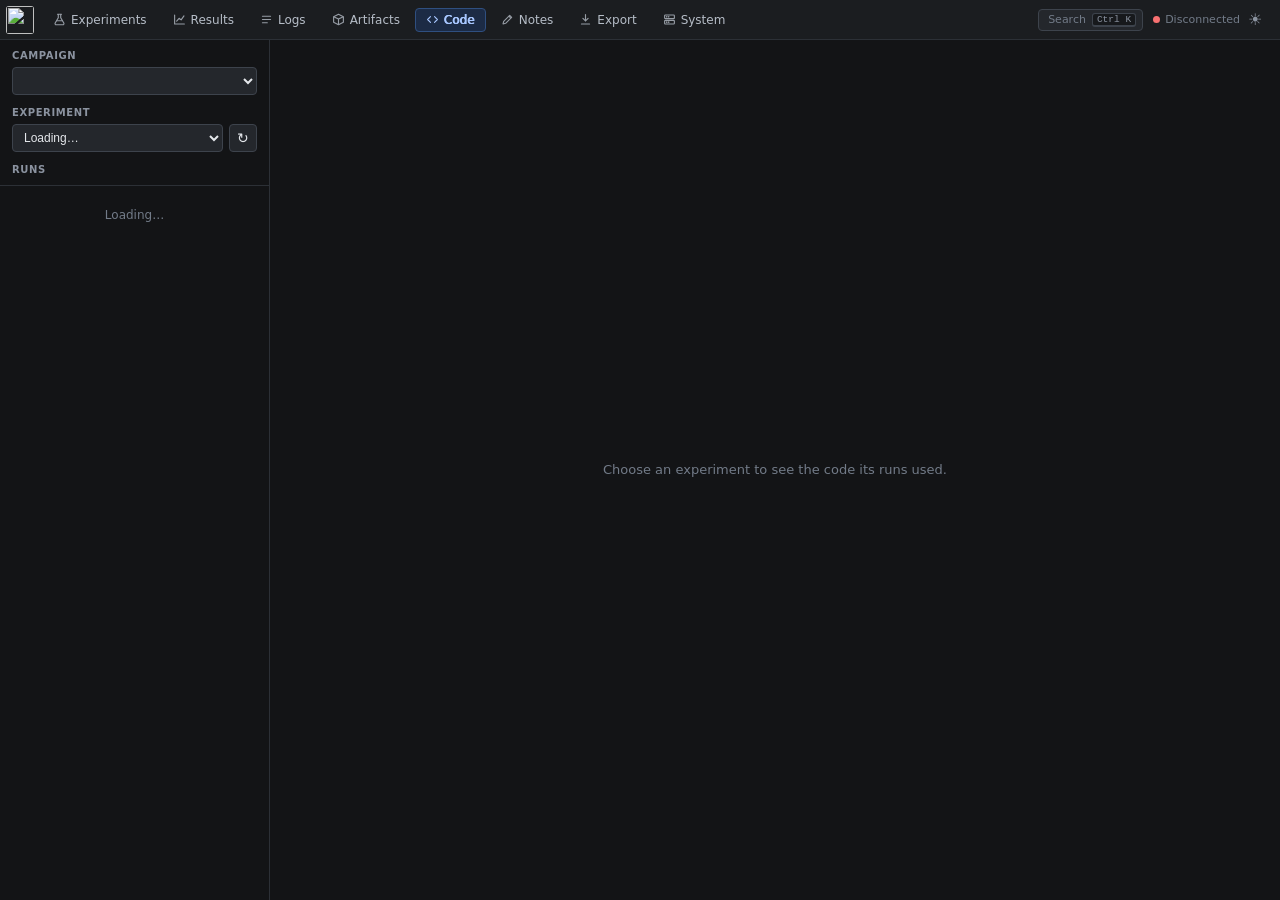
==== mlsweep/webui/code.html @ 2a06c7e0 "More UI" ====
<!DOCTYPE html>
<html lang="en" data-theme="dark">
<head>
<meta charset="utf-8">
<link rel="icon" href="/static/favicon.ico">
<title>mlsweep — Code</title>
<link rel="stylesheet" href="common.css">
<style>
:root {
  --tok-kw: #8a3fbf; --tok-str: #2a7a2a; --tok-num: var(--warn); --tok-com: #8b8b8b; --tok-def: var(--accent-text);
  --hl: color-mix(in srgb, var(--accent-text) 13%, transparent);
  --add-bg: color-mix(in srgb, var(--ok) 12%, transparent); --add-fg: #1f7a1f;
  --del-bg: color-mix(in srgb, var(--bad) 11%, transparent); --del-fg: var(--bad);
  --code-bg: var(--surface-3, var(--surface));
}
[data-theme=dark] {
  --tok-kw: #c792ea; --tok-str: #a5d6a7; --tok-num: #f7b267; --tok-com: #6b6b6b;
  --hl: color-mix(in srgb, var(--accent-text) 16%, transparent);
  --add-bg: color-mix(in srgb, var(--ok) 10%, transparent); --add-fg: #8ee58e;
  --del-bg: color-mix(in srgb, var(--bad) 10%, transparent); --del-fg: #ff9a9a;
}
body { display: flex; flex-direction: column; height: 100vh; overflow: hidden; }
#layout { flex: 1; display: flex; min-height: 0; }

/* ── Sidebar, as on Logs and Artifacts ─────────────────────────────────────── */
#sidebar { width: 270px; min-width: 270px; background: var(--surface); border-right: 1px solid var(--border); display: flex; flex-direction: column; overflow: hidden; }
#sidebar-top { padding: 10px 12px; border-bottom: 1px solid var(--border); flex-shrink: 0; display: flex; flex-direction: column; gap: 12px; }
.sb-section { display: flex; flex-direction: column; gap: 6px; }
.sb-title { font-size: 10px; font-weight: 700; color: var(--text-dim); text-transform: uppercase; letter-spacing: .06em; display: flex; align-items: baseline; gap: 6px; }
.sb-title .sb-note { font-weight: 400; text-transform: none; letter-spacing: 0; color: var(--text-muted); }
.sb-row { display: flex; gap: 6px; align-items: center; }
select { min-width: 0; padding: 5px 7px; border: 1px solid var(--border-input); border-radius: 4px; font-size: 12px; background: var(--btn-bg); color: var(--text); }
#sidebar select { flex: 1; }
select:focus, input:focus { outline: none; border-color: var(--accent); }
#job-list { flex: 1; overflow-y: auto; }
.job-item { padding: 8px 12px; cursor: pointer; border-bottom: 1px solid var(--border); border-left: 2px solid transparent; }
.job-item:hover { background: var(--btn-hover); }
.job-item.selected { background: var(--radio-checked-bg); border-left-color: var(--radio-checked-border); }
.job-item.same { border-left-color: color-mix(in srgb, var(--radio-checked-border) 40%, transparent); }
.job-item-top { display: flex; align-items: center; gap: 6px; }
.job-run-id { font-family: monospace; font-size: 11px; color: var(--text-strong); flex: 1; min-width: 0; overflow: hidden; text-overflow: ellipsis; white-space: nowrap; }
.job-combo { font-size: 10px; color: var(--text-muted); margin-top: 2px; overflow: hidden; text-overflow: ellipsis; white-space: nowrap; }
.job-list-msg { padding: 20px 12px; color: var(--text-muted); font-size: 12px; text-align: center; line-height: 1.6; }
.ver-tag { font-family: monospace; font-size: 9.5px; padding: 0 5px; border-radius: 3px; border: 1px solid var(--border-input); color: var(--text-label); flex-shrink: 0; }

/* ── Header ────────────────────────────────────────────────────────────────── */
#main { flex: 1; display: flex; flex-direction: column; min-width: 0; overflow: hidden; }
#code-header { background: var(--surface); border-bottom: 1px solid var(--border); flex-shrink: 0; }
.hdr-top { display: flex; align-items: center; gap: 10px; padding: 10px 16px 4px; min-width: 0; }
.hdr-title { font-size: 14px; font-weight: 600; color: var(--text-strong); overflow: hidden; text-overflow: ellipsis; white-space: nowrap; min-width: 0; }
.hdr-title .mono { font-family: monospace; font-size: 13px; }
.hdr-kind { font-size: 10px; font-weight: 700; color: var(--text-dim); text-transform: uppercase; letter-spacing: .06em; flex-shrink: 0; }
.hdr-spacer { flex: 1; }
.hdr-controls { display: flex; align-items: center; gap: 6px; flex-shrink: 0; }
.hdr-controls select { font-size: 11.5px; padding: 3px 6px; max-width: 230px; }
.btn { font-size: 11.5px; padding: 3px 10px; border: 1px solid var(--border-input); border-radius: 4px; background: var(--btn-bg); color: var(--btn-text); cursor: pointer; text-decoration: none; white-space: nowrap; display: inline-flex; align-items: center; gap: 5px; line-height: 1.5; }
.btn:hover { background: var(--btn-hover); color: var(--text-strong); }
.btn.on { background: var(--radio-checked-bg); border-color: var(--radio-checked-border); color: var(--radio-checked-color); }
.btn svg { flex-shrink: 0; }
.hdr-meta { display: flex; flex-wrap: wrap; align-items: center; gap: 4px 0; padding: 2px 16px 10px; font-size: 11.5px; color: var(--text-muted); }
.hdr-meta > span { display: inline-flex; align-items: center; gap: 5px; white-space: nowrap; }
.hdr-meta > span + span::before { content: "·"; margin: 0 9px; color: var(--border-strong, var(--text-muted)); }
.hdr-meta .k { color: var(--text-dim); font-size: 10px; text-transform: uppercase; letter-spacing: .05em; font-weight: 700; }
.hdr-meta .v { color: var(--text-label); font-family: monospace; font-size: 11px; }
.hdr-meta a { color: var(--accent-text); text-decoration: none; cursor: pointer; font-family: monospace; font-size: 11px; }
.hdr-meta a:hover { text-decoration: underline; }
.hdr-meta .warn, .hdr-meta a.warn { color: var(--warn); }

/* Compare banner */
#compare-bar { display: none; align-items: center; gap: 10px; padding: 6px 16px; font-size: 11.5px; border-top: 1px solid var(--border); background: color-mix(in srgb, var(--accent-text) 7%, var(--surface)); color: var(--text-label); }
#compare-bar.on { display: flex; }
#compare-bar .n { font-variant-numeric: tabular-nums; }
#compare-bar .add { color: var(--ok); } #compare-bar .mod { color: var(--warn); } #compare-bar .del { color: var(--bad); }
#compare-bar label { display: inline-flex; align-items: center; gap: 5px; cursor: pointer; user-select: none; }

/* Provenance panel */
#details { display: none; border-top: 1px solid var(--border); padding: 12px 16px 14px; background: var(--surface); max-height: 45vh; overflow: auto; }
#details.on { display: block; }
.prov-grid { display: grid; grid-template-columns: max-content 1fr; gap: 6px 18px; font-size: 12px; }
.prov-grid .k { color: var(--text-muted); font-size: 11px; padding-top: 1px; }
.prov-grid .v { color: var(--text); font-family: monospace; font-size: 11.5px; overflow-wrap: anywhere; min-width: 0; }
.prov-grid .v a { color: var(--accent-text); text-decoration: none; cursor: pointer; }
.prov-grid .v a:hover { text-decoration: underline; }
.prov-grid .v .muted { color: var(--text-muted); font-family: system-ui, sans-serif; }
.prov-list { margin: 0; padding: 0; list-style: none; }
.prov-list li { padding: 1px 0; }
.prov-section { margin-top: 12px; }
.prov-section h4 { margin: 0 0 6px; font-size: 10px; font-weight: 700; color: var(--text-dim); text-transform: uppercase; letter-spacing: .06em; }
.prov-cmd { background: var(--code-bg); border: 1px solid var(--border); border-radius: 4px; padding: 6px 10px; font-family: monospace; font-size: 11.5px; overflow-x: auto; white-space: pre; color: var(--text); }

/* ── Tree and file ─────────────────────────────────────────────────────────── */
#code-inner { flex: 1; display: flex; min-height: 0; }
#tree-pane { width: 260px; min-width: 200px; flex-shrink: 0; border-right: 1px solid var(--border); display: flex; flex-direction: column; background: var(--surface); }
#tree-filter { margin: 8px 10px 4px; padding: 4px 8px; border: 1px solid var(--border-input); border-radius: 4px; font-size: 12px; background: var(--btn-bg); color: var(--text); }
#file-tree { flex: 1; overflow-y: auto; padding: 4px 0 10px; }
.file-row { display: flex; align-items: center; gap: 5px; padding: 3px 12px 3px 0; font-size: 12px; cursor: pointer; white-space: nowrap; overflow: hidden; color: var(--text); }
.file-row:hover { background: var(--btn-hover); }
.file-row.selected { background: var(--radio-checked-bg); color: var(--radio-checked-color); }
.file-row .caret { width: 12px; font-size: 9px; color: var(--text-muted); flex-shrink: 0; text-align: center; }
.file-row .fname { flex: 1; overflow: hidden; text-overflow: ellipsis; }
.file-row.dir .fname { color: var(--text-label); }
.file-row .fsize { font-size: 10px; color: var(--text-muted); padding-left: 6px; flex-shrink: 0; }
.file-row .mark { font-family: monospace; font-size: 10px; font-weight: 700; width: 12px; text-align: center; flex-shrink: 0; }
.file-row.ch-A .mark { color: var(--ok); } .file-row.ch-M .mark { color: var(--warn); } .file-row.ch-D .mark { color: var(--bad); }
.file-row.ch-D .fname { text-decoration: line-through; color: var(--text-muted); }
.file-row .dot { width: 6px; height: 6px; border-radius: 50%; background: var(--warn); flex-shrink: 0; }
.kids.closed { display: none; }
.tree-msg { padding: 14px 12px; font-size: 11.5px; color: var(--text-muted); }

#viewer { flex: 1; display: flex; flex-direction: column; min-width: 0; }
#path-bar { display: flex; align-items: center; gap: 10px; padding: 6px 16px; border-bottom: 1px solid var(--border); flex-shrink: 0; font-size: 12px; min-height: 32px; background: var(--surface); }
#crumbs { font-family: monospace; color: var(--text-muted); overflow: hidden; text-overflow: ellipsis; white-space: nowrap; min-width: 0; }
#crumbs a { color: var(--text-muted); text-decoration: none; cursor: pointer; }
#crumbs a:hover { color: var(--accent-text); text-decoration: underline; }
#crumbs .sep { margin: 0 5px; opacity: .6; }
#crumbs b { color: var(--text-strong); font-weight: 600; }
#sel { color: var(--accent-text); font-size: 11px; white-space: nowrap; }
#sel.tip { color: var(--text-muted); opacity: .8; }
#file-meta { color: var(--text-muted); font-size: 11px; white-space: nowrap; }
#view { flex: 1; overflow: auto; position: relative; }
.msg { padding: 48px 30px; color: var(--text-muted); font-size: 13px; text-align: center; line-height: 1.6; }
.msg.err { color: var(--bad); }

table.src { border-collapse: collapse; font-family: ui-monospace, 'Cascadia Code', 'Fira Code', Consolas, Monaco, monospace; font-size: 12.5px; line-height: 1.6; width: 100%; }
table.src td { padding: 0; vertical-align: top; }
table.src td.n { color: var(--text-muted); text-align: right; padding: 0 12px 0 18px; user-select: none; cursor: pointer; width: 1%; white-space: nowrap; font-size: 11.5px; }
table.src td.n:hover { color: var(--text-strong); }
table.src td.c { padding: 0 18px 0 14px; white-space: pre; color: var(--text); border-left: 1px solid var(--border); }
table.src tr:first-child td { padding-top: 10px; }
table.src tr:last-child td { padding-bottom: 16px; }
table.src tr.hl td { background: var(--hl); }
table.src tr.hl td.n { color: var(--accent-text); box-shadow: inset 3px 0 0 var(--accent-text); }

/* Diffs: old and new line numbers, then the line. */
table.src.diff td.n { cursor: default; }
table.src.diff tr.add td { background: var(--add-bg); }
table.src.diff tr.del td { background: var(--del-bg); }
table.src.diff tr.add td.c { box-shadow: inset 3px 0 0 color-mix(in srgb, var(--ok) 70%, transparent); }
table.src.diff tr.del td.c { box-shadow: inset 3px 0 0 color-mix(in srgb, var(--bad) 70%, transparent); }
table.src.diff tr.add td.sign { color: var(--add-fg); } table.src.diff tr.del td.sign { color: var(--del-fg); }
table.src.diff td.sign { width: 1%; padding: 0 2px 0 8px; user-select: none; color: var(--text-muted); }
table.src.diff tr.hunk td { background: var(--code-bg); color: var(--text-muted); font-family: system-ui, sans-serif; font-size: 11px; padding: 4px 14px; }
table.src.diff tr.file td { background: var(--surface); color: var(--text-strong); font-weight: 600; padding: 10px 16px 6px; font-size: 12px; border-top: 1px solid var(--border); }
table.src.diff tr.file:first-child td { border-top: 0; }

/* Directory listing */
table.dirlist { border-collapse: collapse; width: 100%; font-size: 12.5px; }
table.dirlist td { padding: 6px 16px; border-bottom: 1px solid var(--border); }
table.dirlist tr { cursor: pointer; }
table.dirlist tr:hover td { background: var(--btn-hover); }
table.dirlist td.name { font-family: monospace; color: var(--text); }
table.dirlist tr.d td.name { color: var(--accent-text); }
table.dirlist td.size { text-align: right; color: var(--text-muted); font-size: 11px; width: 1%; white-space: nowrap; }

.cm-keyword, .cm-meta { color: var(--tok-kw); } .cm-string, .cm-string-2 { color: var(--tok-str); }
.cm-number, .cm-atom { color: var(--tok-num); } .cm-comment { color: var(--tok-com); font-style: italic; }
.cm-def, .cm-builtin, .cm-property, .cm-attribute { color: var(--tok-def); } .cm-tag { color: var(--tok-kw); }
.cm-operator { color: var(--text-label); }
#no-sel { flex: 1; display: flex; align-items: center; justify-content: center; color: var(--text-muted); font-size: 13px; text-align: center; padding: 30px; line-height: 1.6; }

/* The Copy menu */
.menu-wrap { position: relative; }
.pop { position: absolute; right: 0; top: calc(100% + 4px); z-index: 20; min-width: 260px; background: var(--surface); border: 1px solid var(--border-input); border-radius: 6px; box-shadow: 0 6px 24px rgba(0,0,0,.25); padding: 4px; display: none; }
.pop.on { display: block; }
.pop button { display: block; width: 100%; text-align: left; background: none; border: 0; border-radius: 4px; padding: 6px 10px; cursor: pointer; color: var(--text); font-size: 12px; }
.pop button:hover { background: var(--btn-hover); }
.pop button small { display: block; color: var(--text-muted); font-size: 10.5px; margin-top: 1px; }
</style>
<script src="chrome.js"></script>
<script src="dialog.js"></script>
<script src="campaign.js"></script>
</head>
<body>

<nav data-page="code"></nav>
<script src="nav.js"></script>

<div id="layout">
  <div id="sidebar">
    <div id="sidebar-top">
      <div class="sb-section">
        <span class="sb-title">Campaign</span>
        <div class="sb-row"><select id="campaign-select"></select></div>
      </div>
      <div class="sb-section">
        <span class="sb-title">Experiment</span>
        <div class="sb-row">
          <select id="exp-select"><option disabled selected>Loading…</option></select>
          <button class="icon-btn" id="refresh-btn" title="Refresh experiments, runs and code">&#8635;</button>
        </div>
      </div>
      <div class="sb-section">
        <span class="sb-title">Runs <span class="sb-note" id="runs-note"></span></span>
      </div>
    </div>
    <div id="job-list"><div class="job-list-msg">Loading…</div></div>
  </div>

  <div id="main">
    <div id="code-header" style="display:none">
      <div class="hdr-top">
        <span class="hdr-kind" id="hdr-kind"></span>
        <span class="hdr-title" id="hdr-title"></span>
        <span id="hdr-badge"></span>
        <span class="hdr-spacer"></span>
        <div class="hdr-controls">
          <select id="version-select" title="Which version of the experiment's code"></select>
          <button type="button" class="btn" id="compare-btn" title="See what changed against another version, run or experiment">
            <svg width="13" height="13" viewBox="0 0 16 16" fill="none" stroke="currentColor" stroke-width="1.5" stroke-linecap="round" stroke-linejoin="round"><circle cx="4" cy="3.5" r="1.8"/><circle cx="12" cy="12.5" r="1.8"/><path d="M4 5.3v3.2a3 3 0 0 0 3 3h3.2M12 10.7V7.5a3 3 0 0 0-3-3H5.8"/></svg>Compare…</button>
          <button type="button" class="btn" id="details-btn" title="Where this code came from">Details</button>
          <div class="menu-wrap">
            <button type="button" class="btn" id="copy-btn" title="Copy a reference to this code for a note">Copy ▾</button>
            <div class="pop" id="copy-pop">
              <button type="button" data-copy="link">Note link<small>Follows the experiment's latest code</small></button>
              <button type="button" data-copy="pinned">Note link to this version<small>Always shows exactly this code</small></button>
              <button type="button" data-copy="block">Code block for a note<small>Shows the selected lines in the note</small></button>
              <button type="button" data-copy="path">File path</button>
            </div>
          </div>
          <a class="icon-btn" id="zip-link" title="Download all of this code as a zip">
            <svg width="13" height="13" viewBox="0 0 13 13" fill="none" stroke="currentColor" stroke-width="1.8" stroke-linecap="round" stroke-linejoin="round"><line x1="6.5" y1="1" x2="6.5" y2="9"/><polyline points="3,6 6.5,9.5 10,6"/><line x1="1.5" y1="12" x2="11.5" y2="12"/></svg>
          </a>
        </div>
      </div>
      <div class="hdr-meta" id="hdr-meta"></div>
      <div id="compare-bar">
        <span id="compare-text"></span>
        <span class="hdr-spacer"></span>
        <label><input type="checkbox" id="changed-only" checked> Changed files only</label>
        <button type="button" class="btn" id="compare-change">Change…</button>
        <button type="button" class="btn" id="compare-stop">Stop comparing</button>
      </div>
      <div id="details"></div>
    </div>
    <div id="code-inner" style="display:none">
      <div id="tree-pane">
        <input id="tree-filter" placeholder="Filter files" autocomplete="off" spellcheck="false">
        <div id="file-tree"></div>
      </div>
      <div id="viewer">
        <div id="path-bar">
          <span id="crumbs"></span>
          <span id="sel"></span>
          <span class="hdr-spacer"></span>
          <span id="file-meta"></span>
          <a class="icon-btn" id="raw-link" target="_blank" rel="noopener" title="Download this file" style="width:24px;height:24px">
            <svg width="12" height="12" viewBox="0 0 13 13" fill="none" stroke="currentColor" stroke-width="1.8" stroke-linecap="round" stroke-linejoin="round"><line x1="6.5" y1="1" x2="6.5" y2="9"/><polyline points="3,6 6.5,9.5 10,6"/><line x1="1.5" y1="12" x2="11.5" y2="12"/></svg>
          </a>
        </div>
        <div id="view"></div>
      </div>
    </div>
    <div id="no-sel">Choose an experiment to see the code its runs used.</div>
  </div>
</div>

<script src="vendor-notes.js"></script>
<script src="cm-simple.js"></script>
<script src="cm-rust.js"></script>
<script src="cm-go.js"></script>
<script src="page-code.js"></script>
</body>
</html>
---- mlsweep/webui/common.css ----
/* What every dashboard page shares (see chrome.js). Page-specific styles follow in each page. */
* { box-sizing: border-box; margin: 0; padding: 0; }

:root {
  color-scheme: light;
  --font-mono: ui-monospace, SFMono-Regular, "SF Mono", Menlo, Consolas, "Liberation Mono", monospace;
  --bg: #f6f7f9; --chrome: #ffffff; --surface: #ffffff; --surface-2: #fbfbfc; --surface-3: #f1f3f5;
  --border: #e3e6ea; --border-strong: #d4d9df; --border-input: #cbd1d8;
  --text: #24292f; --text-strong: #111827; --text-label: #4b5563; --text-dim: #6b7280; --text-muted: #858d99;
  --accent: #2563eb; --accent-hover: #1d4ed8; --accent-soft: #eff6ff; --accent-border: #bfdbfe; --accent-text: #1d4ed8;
  --ok: #15803d; --warn: #b45309; --bad: #b91c1c; --info: #0369a1;
  --btn-bg: #ffffff; --btn-hover: #f2f4f7; --btn-text: #4b5563;
  --radio-bg: #f9fafb; --radio-checked-bg: var(--accent-soft); --radio-checked-border: var(--accent-border); --radio-checked-color: var(--accent-text);
  --plot-bg: #ffffff; --plot-grid: #eceff3; --plot-text: #4b5563; --swatch-border: rgba(0,0,0,0.14);
  --log-bg: #0e1218; --log-text: #cbd5e1;
  --shadow-md: 0 8px 24px rgba(16, 24, 40, .12);
}

[data-theme=dark] {
  color-scheme: dark;
  --bg: #131416; --chrome: #1b1d20; --surface: #131416; --surface-2: #17191c; --surface-3: #202327;
  --border: #2c3036; --border-strong: #3a3f47; --border-input: #3d434c;
  --text: #e4e7eb; --text-strong: #f5f7fa; --text-label: #b0b7c0; --text-dim: #8b93a0; --text-muted: #727b88;
  --accent: #6da2ff; --accent-hover: #8bb7ff; --accent-soft: #1c2b45; --accent-border: #2f4f80; --accent-text: #a8c7ff;
  --ok: #4ade80; --warn: #fbbf24; --bad: #f87171; --info: #38bdf8;
  --btn-bg: #24272c; --btn-hover: #2c3036; --btn-text: #b6bdc7;
  --radio-bg: #24272c; --radio-checked-bg: var(--accent-soft); --radio-checked-border: var(--accent-border); --radio-checked-color: var(--accent-text);
  --plot-bg: #131416; --plot-grid: #262a30; --plot-text: #9aa3ae; --swatch-border: rgba(255,255,255,0.16);
  --log-bg: #0e1218; --log-text: #cbd5e1;
  --shadow-md: 0 12px 30px rgba(0,0,0,.45);
}

body { font-family: system-ui, -apple-system, sans-serif; background: var(--bg); color: var(--text); }

/* Nav */
nav { background: var(--chrome); border-bottom: 1px solid var(--border); display: flex; align-items: center; gap: 4px; padding: 0 14px; height: 40px; flex-shrink: 0; }
.nav-link { display: inline-flex; align-items: center; gap: 5px; font-size: 12px; padding: 4px 10px; border-radius: 4px; text-decoration: none; color: var(--btn-text); border: 1px solid transparent; }
.nav-link svg { width: 13px; height: 13px; flex-shrink: 0; opacity: .8; }
.nav-link.active svg { opacity: 1; }
.nav-link:hover { background: var(--btn-hover); }
/* A text shadow, not bold, so the active tab doesn't shift the tabs beside it. */
.nav-link.active { background: var(--radio-checked-bg); border-color: var(--radio-checked-border); color: var(--radio-checked-color); text-shadow: .35px 0 0 currentColor, -.35px 0 0 currentColor; }
.nav-spacer { flex: 1; }
#theme-toggle { background: none; border: none; font-size: 16px; cursor: pointer; color: var(--text-dim); padding: 0 4px; line-height: 1; }
#theme-toggle:hover { color: var(--text); }

/* Connection indicator */
#conn-dot { width: 7px; height: 7px; border-radius: 50%; background: var(--ok); flex-shrink: 0; transition: background .3s; }
#conn-dot.disconnected { background: var(--bad) !important; }
#conn-dot.reconnecting { background: var(--warn) !important; animation: conn-pulse 1s ease-in-out infinite; }
@keyframes conn-pulse { 0%,100% { opacity: 1; } 50% { opacity: .35; } }
#conn-label { font-size: 11px; color: var(--text-muted); }

/* Square icon button (downloads, close) */
.icon-btn { flex-shrink: 0; width: 28px; height: 28px; background: var(--btn-bg); border: 1px solid var(--border-input); border-radius: 4px; font-size: 14px; cursor: pointer; color: var(--text); display: flex; align-items: center; justify-content: center; text-decoration: none; }
.icon-btn svg { display: block; }
.icon-btn:hover { background: var(--btn-hover); }
/* "Code" links to the code a run used, on Logs, Artifacts and Experiments. */
.code-btn { display: inline-flex; align-items: center; gap: 5px; font-size: 11px; padding: 3px 10px; border: 1px solid var(--border-input); border-radius: 4px; background: var(--btn-bg); color: var(--btn-text); text-decoration: none; white-space: nowrap; cursor: pointer; flex-shrink: 0; }
.code-btn:hover { background: var(--btn-hover); color: var(--text-strong); }
.code-btn svg { flex-shrink: 0; }
.code-btn .snap { font-family: monospace; font-size: 10px; color: var(--text-muted); }

/* Status badges: jobs and experiments.  A page may resize .badge. */
.badge { display: inline-block; font-size: 10px; font-weight: 600; padding: 2px 7px; border-radius: 10px; letter-spacing: 0.03em; }
.badge-pending { background: #eef0f3; color: #5b6472; border: 1px solid #dde1e6; }
.badge-dispatched, .badge-connecting, .badge-updating { background: #e8f1fe; color: #1d4ed8; border: 1px solid #c7dcff; }
.badge-running, .badge-connected { background: #dcfce7; color: #166534; border: 1px solid #bbf7d0; }
.badge-done, .badge-completed { background: #e0f2fe; color: #075985; border: 1px solid #bae6fd; }
.badge-failed, .badge-dead { background: #fee2e2; color: #991b1b; border: 1px solid #fecaca; }
.badge-xfailed, .badge-cancelled, .badge-aborted, .badge-offline { background: #f1f5f9; color: #64748b; border: 1px solid #e2e8f0; }
.badge-paused, .badge-reconnecting { background: #fef3c7; color: #92400e; border: 1px solid #fde68a; }
[data-theme=dark] .badge-pending { background: #ffffff0a; color: #9aa4b2; border-color: #ffffff14; }
[data-theme=dark] .badge-dispatched, [data-theme=dark] .badge-connecting, [data-theme=dark] .badge-updating { background: #3b82f61f; color: #93c5fd; border-color: #3b82f640; }
[data-theme=dark] .badge-running, [data-theme=dark] .badge-connected { background: #22c55e1f; color: #86efac; border-color: #22c55e40; }
[data-theme=dark] .badge-done, [data-theme=dark] .badge-completed { background: #0ea5e91f; color: #7dd3fc; border-color: #0ea5e940; }
[data-theme=dark] .badge-failed, [data-theme=dark] .badge-dead { background: #ef44441f; color: #fca5a5; border-color: #ef444440; }
[data-theme=dark] .badge-xfailed, [data-theme=dark] .badge-cancelled, [data-theme=dark] .badge-aborted, [data-theme=dark] .badge-offline { background: #ffffff0a; color: #9aa4b2; border-color: #ffffff14; }
[data-theme=dark] .badge-paused, [data-theme=dark] .badge-reconnecting { background: #f59e0b1f; color: #fcd34d; border-color: #f59e0b40; }

/* Row buttons and their menus (rowmenu.js). */
.actions-cell { white-space: nowrap; }
.actions { display: flex; gap: 6px; align-items: center; }
.btn-link { font-size: 11px; padding: 2px 8px; border: 1px solid var(--border-input); border-radius: 3px; background: var(--btn-bg); color: var(--btn-text); cursor: pointer; text-decoration: none; white-space: nowrap; }
.btn-link:hover { background: var(--btn-hover); }
/* Two controls per row: View ▾ for the pages, Manage for the verbs.  The menu is
   fixed-positioned, so it can overhang the table however narrow the window is. */
.btn-menu, .btn-manage { padding: 2px 7px; }
.row-menu { position: fixed; z-index: 50; min-width: 170px; padding: 4px; background: var(--surface); border: 1px solid var(--border-input); border-radius: 5px; box-shadow: var(--shadow-md); display: flex; flex-direction: column; }
.row-menu-item { display: flex; align-items: center; gap: 8px; width: 100%; text-align: left; font: inherit; font-size: 12px; padding: 5px 9px; border: 0; border-radius: 3px; background: none; color: var(--text); cursor: pointer; text-decoration: none; white-space: nowrap; }
.row-menu-item:hover { background: var(--btn-hover); }
.row-menu-item.danger { color: var(--bad); }
.row-menu-item.disabled { color: var(--text-muted); cursor: default; }
.row-menu-item.disabled:hover { background: none; }
.mi-icon { display: flex; flex-shrink: 0; color: var(--text-dim); }
.mi-icon svg { width: 12px; height: 12px; display: block; }
.row-menu-item:hover .mi-icon { color: inherit; }
.mi-label { flex: 1; }
.mi-count { color: var(--text-dim); font-variant-numeric: tabular-nums; }
.row-menu-item:hover .mi-count { color: var(--text-label); }
.row-menu hr { border: 0; border-top: 1px solid var(--border); margin: 4px 2px; }

/* Step timer (steptimer.js): the newest step, time per step, time since it advanced. */
.step-timer { display: inline-flex; align-items: center; gap: 14px; padding: 3px 10px; border: 1px solid var(--accent-border); border-radius: 4px; background: var(--accent-soft); font-size: 11px; font-variant-numeric: tabular-nums; white-space: nowrap; }
.step-timer .st-item { display: inline-flex; align-items: baseline; gap: 5px; }
.step-timer .st-k { color: var(--text-dim); font-size: 10px; text-transform: uppercase; letter-spacing: .05em; }
.step-timer b { color: var(--text-strong); font-size: 14px; font-weight: 650; }
.step-timer .st-late b { color: var(--warn); }
.step-timer .st-wait { color: var(--text-muted); }

/* Nav search button (opens the palette) */
.nav-search-btn { display: flex; align-items: center; gap: 6px; margin-right: 6px; font: inherit; font-size: 11px; padding: 3px 6px 3px 9px; border: 1px solid var(--border-input); border-radius: 4px; background: var(--btn-bg); color: var(--text-muted); cursor: pointer; }
.nav-search-btn:hover { background: var(--btn-hover); color: var(--text-label); }
kbd { font-family: var(--font-mono); font-size: 9.5px; padding: 0 4px; border: 1px solid var(--border-input); border-bottom-width: 2px; border-radius: 3px; background: var(--surface-2); color: var(--text-dim); }

#copy-toast { position: fixed; left: 50%; bottom: 22px; transform: translateX(-50%); z-index: 700; background: var(--text-strong); color: var(--surface); border-radius: 4px; padding: 5px 12px; font-size: 11px; pointer-events: none; }

/* Command palette (palette.js, search-core.js) */
#palette-back { position: fixed; inset: 0; z-index: 600; display: none; align-items: flex-start; justify-content: center; padding-top: 11vh; background: rgba(0, 0, 0, .45); }
#palette-back.show { display: flex; }
.palette { width: 860px; max-width: 94vw; background: var(--surface); border: 1px solid var(--border-strong); border-radius: 6px; box-shadow: var(--shadow-md); overflow: hidden; font-size: 12px; }
.palette-input-wrap { display: flex; align-items: center; gap: 8px; padding: 0 12px; border-bottom: 1px solid var(--border); }
.palette-input-wrap svg { width: 14px; height: 14px; color: var(--text-muted); flex-shrink: 0; }
#palette-input { flex: 1; border: 0; outline: none; background: transparent; color: var(--text); padding: 11px 0; font: inherit; font-size: 13px; }
#palette-input::placeholder { color: var(--text-muted); }
#palette-scope { width: auto; flex: none; font-size: 11px; padding: 2px 5px; border: 1px solid var(--border-input); border-radius: 4px; background: var(--btn-bg); color: var(--text-label); }
.palette-body { display: flex; min-height: 240px; max-height: 58vh; }
.palette-list { width: 56%; min-width: 0; max-height: 58vh; overflow-y: auto; padding: 4px; }
.pal-preview { width: 44%; min-width: 0; border-left: 1px solid var(--border); background: var(--surface-2); padding: 10px 12px; overflow-y: auto; font-size: 11px; }
.pal-preview-kind, .pal-group { font-size: 10px; font-weight: 700; text-transform: uppercase; letter-spacing: .06em; color: var(--text-dim); }
.pal-preview-kind { margin-bottom: 6px; }
.pal-group { padding: 8px 8px 3px; }
.sp-title { font-size: 12px; font-weight: 600; color: var(--text-strong); overflow-wrap: anywhere; margin-bottom: 6px; }
.sp-row { display: flex; gap: 7px; padding: 1px 0; color: var(--text-label); font-size: 11px; }
.sp-k { color: var(--text-muted); min-width: 64px; flex-shrink: 0; }
.sp-body { color: var(--text-label); line-height: 1.5; margin: 6px 0; }
.sp-cmd, .sp-code { margin-top: 7px; padding: 5px 8px; background: var(--bg); border: 1px solid var(--border); border-radius: 3px; font-family: var(--font-mono); font-size: 10px; color: var(--text); overflow-wrap: anywhere; }
.sp-cmd { max-height: 90px; overflow: auto; }
.sp-code { white-space: pre-wrap; line-height: 1.5; }
.sp-note { padding: 2px 0; color: var(--text-label); font-family: var(--font-mono); font-size: 10px; white-space: nowrap; overflow: hidden; text-overflow: ellipsis; }
.sp-note span { color: var(--text-muted); display: inline-block; min-width: 22px; }
.pal-actions { display: flex; flex-direction: column; gap: 1px; margin-top: 10px; padding-top: 8px; border-top: 1px solid var(--border); }
.pal-action { display: flex; align-items: center; gap: 7px; width: 100%; text-align: left; border: 1px solid transparent; background: none; color: var(--text-label); border-radius: 3px; padding: 4px 7px; font: inherit; font-size: 11px; cursor: pointer; }
.pal-action span { color: var(--text-muted); width: 14px; text-align: center; }
.pal-action:hover, .pal-action.sel { background: var(--radio-checked-bg); border-color: var(--radio-checked-border); color: var(--radio-checked-color); }
.pal-action:hover span, .pal-action.sel span { color: inherit; }
.pal-item { display: flex; align-items: center; gap: 9px; padding: 5px 8px; border-radius: 3px; cursor: pointer; border: 1px solid transparent; }
.pal-item:hover { background: var(--btn-hover); }
.pal-item.sel { background: var(--radio-checked-bg); border-color: var(--radio-checked-border); }
.pal-icon { width: 20px; height: 20px; border-radius: 3px; display: flex; align-items: center; justify-content: center; background: var(--surface-3); color: var(--text-dim); font-size: 11px; flex-shrink: 0; }
.pal-item.sel .pal-icon { color: var(--radio-checked-color); }
.pal-text { flex: 1; min-width: 0; }
.pal-title { font-size: 12px; font-weight: 600; color: var(--text-strong); overflow: hidden; text-overflow: ellipsis; white-space: nowrap; }
.pal-title mark, .pal-sub mark { background: color-mix(in srgb, var(--accent) 25%, transparent); color: inherit; border-radius: 2px; }
.pal-sub { font-size: 10.5px; color: var(--text-muted); overflow: hidden; text-overflow: ellipsis; white-space: nowrap; }
.pal-kind { font-size: 9px; font-weight: 700; text-transform: uppercase; letter-spacing: .05em; color: var(--text-muted); flex-shrink: 0; }
.pal-dot { width: 7px; height: 7px; border-radius: 50%; background: var(--text-muted); flex-shrink: 0; }
.pal-dot.running, .pal-dot.completed, .pal-dot.done { background: var(--ok); }
.pal-dot.failed, .pal-dot.aborted { background: var(--bad); }
.pal-empty { padding: 30px 16px; text-align: center; color: var(--text-muted); font-size: 12px; }
.pal-footer { display: flex; align-items: center; gap: 14px; padding: 6px 12px; border-top: 1px solid var(--border); background: var(--surface-2); color: var(--text-muted); font-size: 10.5px; }
.pal-footer span { display: flex; align-items: center; gap: 4px; }
@media (max-width: 760px) { .pal-preview { display: none; } .palette-list { width: 100%; } }
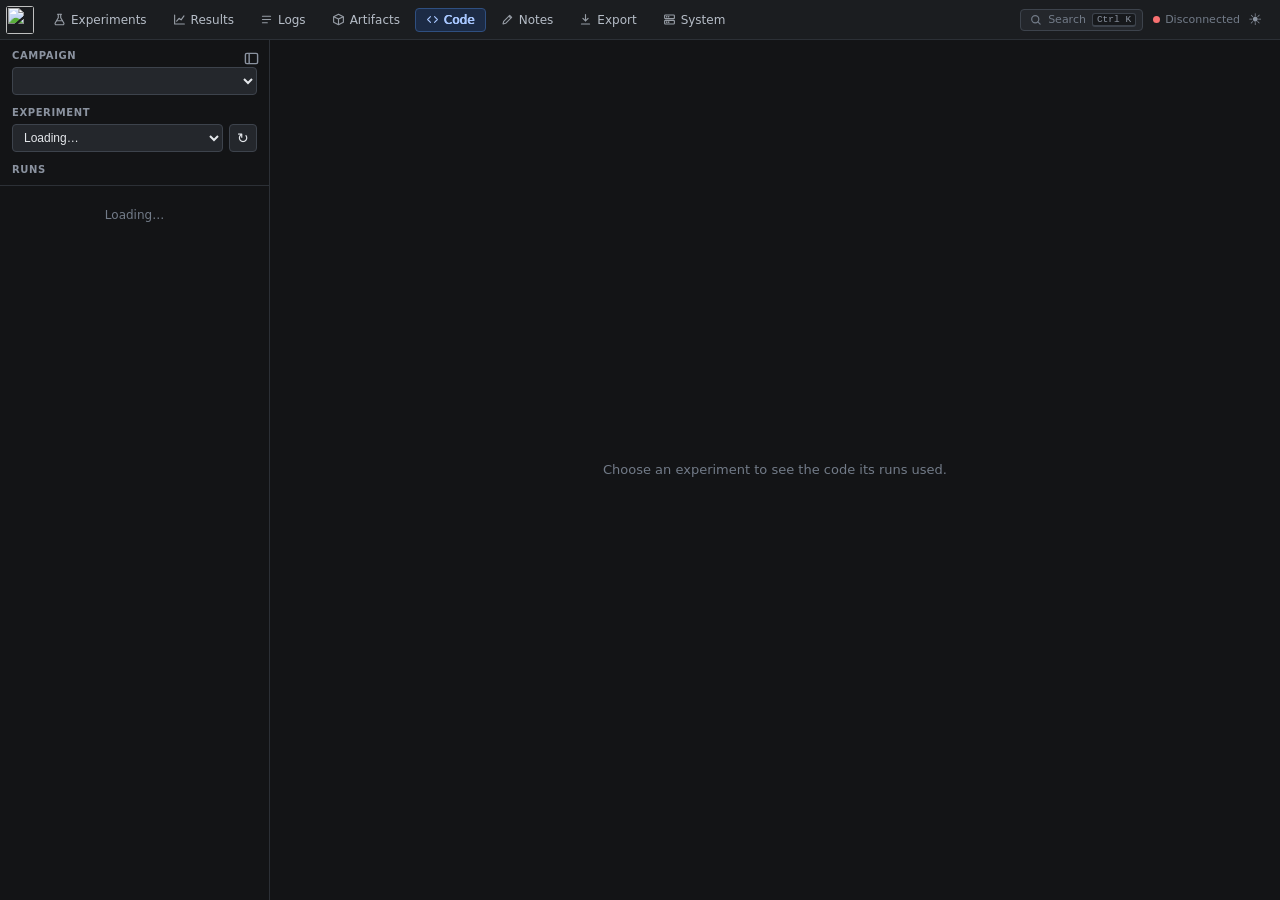
==== commit 4871ba2a: "Misc features and fixes" ====
--- a/mlsweep/webui/code.html
+++ b/mlsweep/webui/code.html
@@ -5,6 +5,7 @@
 <link rel="icon" href="/static/favicon.ico">
 <title>mlsweep — Code</title>
 <link rel="stylesheet" href="common.css">
+<link rel="stylesheet" href="model-preview.css">
 <style>
 :root {
   --tok-kw: #8a3fbf; --tok-str: #2a7a2a; --tok-num: var(--warn); --tok-com: #8b8b8b; --tok-def: var(--accent-text);
@@ -23,7 +24,7 @@
 #layout { flex: 1; display: flex; min-height: 0; }
 
 /* ── Sidebar, as on Logs and Artifacts ─────────────────────────────────────── */
-#sidebar { width: 270px; min-width: 270px; background: var(--surface); border-right: 1px solid var(--border); display: flex; flex-direction: column; overflow: hidden; }
+#sidebar { flex: 0 0 clamp(200px, 28vw, 270px); min-width: 0; background: var(--surface); border-right: 1px solid var(--border); display: flex; flex-direction: column; overflow: hidden; }
 #sidebar-top { padding: 10px 12px; border-bottom: 1px solid var(--border); flex-shrink: 0; display: flex; flex-direction: column; gap: 12px; }
 .sb-section { display: flex; flex-direction: column; gap: 6px; }
 .sb-title { font-size: 10px; font-weight: 700; color: var(--text-dim); text-transform: uppercase; letter-spacing: .06em; display: flex; align-items: baseline; gap: 6px; }
@@ -90,35 +91,37 @@
 
 /* ── Tree and file ─────────────────────────────────────────────────────────── */
 #code-inner { flex: 1; display: flex; min-height: 0; }
-#tree-pane { width: 260px; min-width: 200px; flex-shrink: 0; border-right: 1px solid var(--border); display: flex; flex-direction: column; background: var(--surface); }
-#tree-filter { margin: 8px 10px 4px; padding: 4px 8px; border: 1px solid var(--border-input); border-radius: 4px; font-size: 12px; background: var(--btn-bg); color: var(--text); }
-#file-tree { flex: 1; overflow-y: auto; padding: 4px 0 10px; }
-.file-row { display: flex; align-items: center; gap: 5px; padding: 3px 12px 3px 0; font-size: 12px; cursor: pointer; white-space: nowrap; overflow: hidden; color: var(--text); }
-.file-row:hover { background: var(--btn-hover); }
-.file-row.selected { background: var(--radio-checked-bg); color: var(--radio-checked-color); }
-.file-row .caret { width: 12px; font-size: 9px; color: var(--text-muted); flex-shrink: 0; text-align: center; }
-.file-row .fname { flex: 1; overflow: hidden; text-overflow: ellipsis; }
-.file-row.dir .fname { color: var(--text-label); }
-.file-row .fsize { font-size: 10px; color: var(--text-muted); padding-left: 6px; flex-shrink: 0; }
-.file-row .mark { font-family: monospace; font-size: 10px; font-weight: 700; width: 12px; text-align: center; flex-shrink: 0; }
-.file-row.ch-A .mark { color: var(--ok); } .file-row.ch-M .mark { color: var(--warn); } .file-row.ch-D .mark { color: var(--bad); }
-.file-row.ch-D .fname { text-decoration: line-through; color: var(--text-muted); }
-.file-row .dot { width: 6px; height: 6px; border-radius: 50%; background: var(--warn); flex-shrink: 0; }
-.kids.closed { display: none; }
+#tree-pane { flex: 0 0 clamp(170px, 22vw, 260px); min-width: 0; border-right: 1px solid var(--border); display: flex; flex-direction: column; background: var(--surface); }
+#tree-head { display: flex; align-items: center; gap: 6px; height: 34px; padding: 0 6px 0 12px; flex-shrink: 0; }
+#tree-title { font-size: 12px; font-weight: 700; color: var(--text-strong); flex: 1; min-width: 0; white-space: nowrap; overflow: hidden; text-overflow: ellipsis; }
+#tree-title .count { font-weight: 500; color: var(--text-muted); font-size: 10px; margin-left: 4px; font-family: ui-monospace, monospace; }
+#tree-filter { margin: 0 10px 6px; padding: 4px 8px; border: 1px solid var(--border-input); border-radius: 4px; font-size: 12px; background: var(--btn-bg); color: var(--text); }
+/* Rows are the notes tree's (.tnode in common.css), plus what changed in a comparison. */
+#file-tree { flex: 1; overflow-y: auto; padding: 2px 0 20px; font-size: 12.5px; user-select: none; }
+#file-tree .mark { font-family: ui-monospace, monospace; font-size: 10px; font-weight: 700; flex-shrink: 0; }
+#file-tree .ch-A .tname, #file-tree .ch-A .mark { color: var(--ok); }
+#file-tree .ch-M .tname, #file-tree .ch-M .mark, #file-tree .ch-mode .mark { color: var(--warn); }
+#file-tree .ch-D .mark { color: var(--bad); }
+#file-tree .ch-D .tname { text-decoration: line-through; color: var(--text-muted); }
+#file-tree .dot { width: 6px; height: 6px; border-radius: 50%; background: var(--warn); flex-shrink: 0; }
 .tree-msg { padding: 14px 12px; font-size: 11.5px; color: var(--text-muted); }
 
 #viewer { flex: 1; display: flex; flex-direction: column; min-width: 0; }
 #path-bar { display: flex; align-items: center; gap: 10px; padding: 6px 16px; border-bottom: 1px solid var(--border); flex-shrink: 0; font-size: 12px; min-height: 32px; background: var(--surface); }
-#crumbs { font-family: monospace; color: var(--text-muted); overflow: hidden; text-overflow: ellipsis; white-space: nowrap; min-width: 0; }
+#crumbs { font-family: monospace; color: var(--text-muted); overflow: hidden; text-overflow: ellipsis; white-space: nowrap; min-width: 60px; }
 #crumbs a { color: var(--text-muted); text-decoration: none; cursor: pointer; }
 #crumbs a:hover { color: var(--accent-text); text-decoration: underline; }
 #crumbs .sep { margin: 0 5px; opacity: .6; }
 #crumbs b { color: var(--text-strong); font-weight: 600; }
-#sel { color: var(--accent-text); font-size: 11px; white-space: nowrap; }
+#sel { color: var(--accent-text); font-size: 11px; white-space: nowrap; min-width: 0; overflow: hidden; text-overflow: ellipsis; flex-shrink: 3; }
+@media (max-width: 920px) { #sel.tip { display: none; } }   /* the path and tools keep the room */
 #sel.tip { color: var(--text-muted); opacity: .8; }
 #file-meta { color: var(--text-muted); font-size: 11px; white-space: nowrap; }
 #view { flex: 1; overflow: auto; position: relative; }
 .msg { padding: 48px 30px; color: var(--text-muted); font-size: 13px; text-align: center; line-height: 1.6; }
+.file-preview { padding: 16px 20px; }
+.file-preview img { max-width: 100%; height: auto; border-radius: 4px; border: 1px solid var(--border); display: block; }
+.file-preview .no-file { color: var(--text-muted); font-size: 12px; }
 .msg.err { color: var(--bad); }
 
 table.src { border-collapse: collapse; font-family: ui-monospace, 'Cascadia Code', 'Fira Code', Consolas, Monaco, monospace; font-size: 12.5px; line-height: 1.6; width: 100%; }
@@ -126,6 +129,10 @@
 table.src td.n { color: var(--text-muted); text-align: right; padding: 0 12px 0 18px; user-select: none; cursor: pointer; width: 1%; white-space: nowrap; font-size: 11.5px; }
 table.src td.n:hover { color: var(--text-strong); }
 table.src td.c { padding: 0 18px 0 14px; white-space: pre; color: var(--text); border-left: 1px solid var(--border); }
+#view.wrap table.src td.c { white-space: pre-wrap; overflow-wrap: anywhere; }
+.wrap-label { display: none; align-items: center; gap: 4px; font-size: 11px; color: var(--text-label); cursor: pointer; white-space: nowrap; user-select: none; }
+#viewer:has(table.src) .wrap-label { display: flex; }   /* only with lines to wrap */
+.wrap-label input { cursor: pointer; accent-color: var(--radio-checked-border); margin: 0; }
 table.src tr:first-child td { padding-top: 10px; }
 table.src tr:last-child td { padding-bottom: 16px; }
 table.src tr.hl td { background: var(--hl); }
@@ -234,6 +241,10 @@
     </div>
     <div id="code-inner" style="display:none">
       <div id="tree-pane">
+        <div id="tree-head">
+          <span id="tree-title">Files</span>
+          <button type="button" class="ghost-btn" id="tree-collapse" title="Collapse all folders"><svg viewBox="0 0 16 16" fill="none" stroke="currentColor" stroke-width="1.5" stroke-linecap="round" stroke-linejoin="round"><path d="M4.5 2.5 8 6l3.5-3.5M4.5 13.5 8 10l3.5 3.5"/></svg></button>
+        </div>
         <input id="tree-filter" placeholder="Filter files" autocomplete="off" spellcheck="false">
         <div id="file-tree"></div>
       </div>
@@ -243,6 +254,7 @@
           <span id="sel"></span>
           <span class="hdr-spacer"></span>
           <span id="file-meta"></span>
+          <label class="wrap-label" title="Wrap long lines"><input type="checkbox" id="wrap-lines"> Wrap</label>
           <a class="icon-btn" id="raw-link" target="_blank" rel="noopener" title="Download this file" style="width:24px;height:24px">
             <svg width="12" height="12" viewBox="0 0 13 13" fill="none" stroke="currentColor" stroke-width="1.8" stroke-linecap="round" stroke-linejoin="round"><line x1="6.5" y1="1" x2="6.5" y2="9"/><polyline points="3,6 6.5,9.5 10,6"/><line x1="1.5" y1="12" x2="11.5" y2="12"/></svg>
           </a>
@@ -254,6 +266,7 @@
   </div>
 </div>
 
+<script src="model-preview.js"></script>
 <script src="vendor-notes.js"></script>
 <script src="cm-simple.js"></script>
 <script src="cm-rust.js"></script>
--- a/mlsweep/webui/common.css
+++ b/mlsweep/webui/common.css
@@ -61,21 +61,21 @@
 .code-btn svg { flex-shrink: 0; }
 .code-btn .snap { font-family: monospace; font-size: 10px; color: var(--text-muted); }
 
-/* Status badges: jobs and experiments.  A page may resize .badge. */
-.badge { display: inline-block; font-size: 10px; font-weight: 600; padding: 2px 7px; border-radius: 10px; letter-spacing: 0.03em; }
+/* Status badges: jobs, experiments and workers, the same size on every page. */
+.badge { display: inline-block; font-size: 10px; font-weight: 600; padding: 1px 7px; border-radius: 9px; letter-spacing: 0.03em; white-space: nowrap; flex-shrink: 0; }
 .badge-pending { background: #eef0f3; color: #5b6472; border: 1px solid #dde1e6; }
 .badge-dispatched, .badge-connecting, .badge-updating { background: #e8f1fe; color: #1d4ed8; border: 1px solid #c7dcff; }
 .badge-running, .badge-connected { background: #dcfce7; color: #166534; border: 1px solid #bbf7d0; }
 .badge-done, .badge-completed { background: #e0f2fe; color: #075985; border: 1px solid #bae6fd; }
 .badge-failed, .badge-dead { background: #fee2e2; color: #991b1b; border: 1px solid #fecaca; }
-.badge-xfailed, .badge-cancelled, .badge-aborted, .badge-offline { background: #f1f5f9; color: #64748b; border: 1px solid #e2e8f0; }
+.badge-xfailed, .badge-cancelled, .badge-pruned, .badge-aborted, .badge-offline { background: #f1f5f9; color: #64748b; border: 1px solid #e2e8f0; }
 .badge-paused, .badge-reconnecting { background: #fef3c7; color: #92400e; border: 1px solid #fde68a; }
 [data-theme=dark] .badge-pending { background: #ffffff0a; color: #9aa4b2; border-color: #ffffff14; }
 [data-theme=dark] .badge-dispatched, [data-theme=dark] .badge-connecting, [data-theme=dark] .badge-updating { background: #3b82f61f; color: #93c5fd; border-color: #3b82f640; }
 [data-theme=dark] .badge-running, [data-theme=dark] .badge-connected { background: #22c55e1f; color: #86efac; border-color: #22c55e40; }
 [data-theme=dark] .badge-done, [data-theme=dark] .badge-completed { background: #0ea5e91f; color: #7dd3fc; border-color: #0ea5e940; }
 [data-theme=dark] .badge-failed, [data-theme=dark] .badge-dead { background: #ef44441f; color: #fca5a5; border-color: #ef444440; }
-[data-theme=dark] .badge-xfailed, [data-theme=dark] .badge-cancelled, [data-theme=dark] .badge-aborted, [data-theme=dark] .badge-offline { background: #ffffff0a; color: #9aa4b2; border-color: #ffffff14; }
+[data-theme=dark] .badge-xfailed, [data-theme=dark] .badge-cancelled, [data-theme=dark] .badge-pruned, [data-theme=dark] .badge-aborted, [data-theme=dark] .badge-offline { background: #ffffff0a; color: #9aa4b2; border-color: #ffffff14; }
 [data-theme=dark] .badge-paused, [data-theme=dark] .badge-reconnecting { background: #f59e0b1f; color: #fcd34d; border-color: #f59e0b40; }
 
 /* Row buttons and their menus (rowmenu.js). */
@@ -109,8 +109,17 @@
 .step-timer .st-wait { color: var(--text-muted); }
 
 /* Nav search button (opens the palette) */
-.nav-search-btn { display: flex; align-items: center; gap: 6px; margin-right: 6px; font: inherit; font-size: 11px; padding: 3px 6px 3px 9px; border: 1px solid var(--border-input); border-radius: 4px; background: var(--btn-bg); color: var(--text-muted); cursor: pointer; }
+.nav-search-btn { display: flex; align-items: center; gap: 6px; flex-shrink: 0; white-space: nowrap; margin-right: 6px; font: inherit; font-size: 11px; padding: 3px 6px 3px 9px; border: 1px solid var(--border-input); border-radius: 4px; background: var(--btn-bg); color: var(--text-muted); cursor: pointer; }
 .nav-search-btn:hover { background: var(--btn-hover); color: var(--text-label); }
+.nav-search-btn svg { width: 12px; height: 12px; flex-shrink: 0; }
+/* A window on half a monitor: inactive tabs keep only their icons (the name is
+   in the tooltip) and search keeps only its glyph, so the bar never overflows. */
+@media (max-width: 920px) {
+  nav { padding: 0 10px; gap: 2px; }
+  .nav-link { padding: 4px 8px; }
+  .nav-link:not(.active) .nav-label, .nav-search-btn .nav-label, .nav-search-btn kbd { display: none; }
+  .nav-search-btn { padding: 4px 7px; }
+}
 kbd { font-family: var(--font-mono); font-size: 9.5px; padding: 0 4px; border: 1px solid var(--border-input); border-bottom-width: 2px; border-radius: 3px; background: var(--surface-2); color: var(--text-dim); }
 
 #copy-toast { position: fixed; left: 50%; bottom: 22px; transform: translateX(-50%); z-index: 700; background: var(--text-strong); color: var(--surface); border-radius: 4px; padding: 5px 12px; font-size: 11px; pointer-events: none; }
@@ -161,3 +170,41 @@
 .pal-footer { display: flex; align-items: center; gap: 14px; padding: 6px 12px; border-top: 1px solid var(--border); background: var(--surface-2); color: var(--text-muted); font-size: 10.5px; }
 .pal-footer span { display: flex; align-items: center; gap: 4px; }
 @media (max-width: 760px) { .pal-preview { display: none; } .palette-list { width: 100%; } }
+
+/* A small bordered button or link (Download, Expand all, export links). */
+.btn-sm { font-size: 11px; padding: 3px 10px; border: 1px solid var(--border-input); border-radius: 4px; background: var(--btn-bg); color: var(--btn-text); text-decoration: none; cursor: pointer; }
+.btn-sm:hover { background: var(--btn-hover); }
+
+/* A borderless icon button, for panel headers (tree tools, the sidebar toggle). */
+.ghost-btn { flex-shrink: 0; width: 24px; height: 24px; padding: 0; background: transparent; border: 1px solid transparent; border-radius: 4px; cursor: pointer; color: var(--text-dim); display: inline-flex; align-items: center; justify-content: center; }
+.ghost-btn:hover { background: var(--btn-hover); color: var(--text); }
+.ghost-btn svg { width: 15px; height: 15px; display: block; }
+
+/* File trees (notes, code): one row per folder or file, folders with a chevron. */
+.tnode { display: flex; align-items: center; gap: 5px; height: 25px; padding-right: 8px; cursor: pointer; color: var(--text-label); white-space: nowrap; position: relative; border-left: 2px solid transparent; }
+.tnode:hover { background: var(--btn-hover); color: var(--text); }
+.tnode.selected { background: var(--btn-hover); color: var(--text-strong); box-shadow: inset 0 0 0 1px var(--border-strong); }
+.tnode.active { background: var(--radio-checked-bg); color: var(--radio-checked-color); border-left-color: var(--radio-checked-border); }
+.tnode .chev { width: 12px; flex-shrink: 0; color: var(--text-muted); font-size: 9px; text-align: center; transition: transform .12s; }
+.tnode.open .chev { transform: rotate(90deg); }
+.tnode .ficon { width: 14px; flex-shrink: 0; display: inline-flex; justify-content: center; color: var(--text-dim); }
+.tnode .ficon svg { width: 13px; height: 13px; }
+.tnode.dir .ficon { color: var(--text-muted); }
+.tnode .tname { flex: 1; min-width: 0; overflow: hidden; text-overflow: ellipsis; }
+.tnode .tname .ext { color: var(--text-muted); font-size: 10.5px; margin-left: 2px; }
+.tchildren.closed { display: none; }
+
+/* A sidebar that folds to a rail (MLChrome.collapsibleSidebar).  The button sits
+   in its top corner and stays on the rail. */
+.has-side-toggle { position: relative; }
+.side-toggle { position: absolute; top: 6px; right: 6px; z-index: 2; }
+.has-side-toggle.collapsed { flex: 0 0 34px !important; width: 34px; min-width: 34px; padding: 0 !important; }
+.has-side-toggle.collapsed > :not(.side-toggle) { display: none !important; }
+.has-side-toggle.collapsed .side-toggle { right: 4px; }
+.has-side-toggle.collapsed + .resizer { display: none; }
+
+/* The drag handle between a panel and what is beside it (MLChrome.resizable). */
+.resizer { width: 4px; margin: 0 -2px; cursor: col-resize; z-index: 5; flex-shrink: 0; position: relative; }
+.resizer:hover, .resizer.dragging { background: var(--radio-checked-border); opacity: .6; }
+body.resizing { cursor: col-resize; user-select: none; }
+body.resizing iframe { pointer-events: none; }
--- a/mlsweep/webui/model-preview.css
+++ b/mlsweep/webui/model-preview.css
@@ -0,0 +1,48 @@
+/* Model and array previews (model-preview.js), on the artifacts and code pages. */
+.mp-root { width: 100%; display: flex; flex-direction: column; gap: 10px; font-size: 12px; }
+.mp-compact { gap: 6px; font-size: 11px; align-self: flex-start; }
+.mp-chips { display: flex; flex-wrap: wrap; gap: 4px; }
+.mp-chip { font-size: 11px; padding: 2px 8px; border: 1px solid var(--border); border-radius: 10px; background: var(--surface-2); color: var(--text-label); white-space: nowrap; }
+.mp-compact .mp-chip { font-size: 10px; padding: 1px 6px; }
+.mp-chip.mp-format { border-color: var(--accent-border); background: var(--accent-soft); color: var(--accent-text); font-weight: 600; }
+.mp-chip.mp-dtype { font-family: var(--font-mono); }
+.mp-section { border: 1px solid var(--border); border-radius: 5px; background: var(--surface); }
+.mp-section > summary { cursor: pointer; padding: 6px 10px; font-size: 11px; font-weight: 700; text-transform: uppercase; letter-spacing: .05em; color: var(--text-dim); user-select: none; }
+.mp-section > :not(summary) { margin: 0 10px 10px; }
+.mp-subtitle { font-size: 11px; font-weight: 600; color: var(--text-label); margin: 6px 0 3px; }
+.mp-kv { border-collapse: collapse; font-family: var(--font-mono); font-size: 11px; max-width: 100%; }
+.mp-kv td { padding: 2px 0; vertical-align: top; overflow-wrap: anywhere; }
+.mp-kv td:first-child { color: var(--text-dim); padding-right: 24px; max-width: 24em; }
+.mp-filterbar { display: flex; align-items: center; gap: 8px; margin-bottom: 6px; }
+.mp-filter { flex: 1; max-width: 320px; padding: 4px 8px; border: 1px solid var(--border-input); border-radius: 4px; font-size: 12px; background: var(--btn-bg); color: var(--text); }
+.mp-filter:focus { outline: none; border-color: var(--accent); }
+.mp-note { font-size: 11px; color: var(--text-muted); padding: 2px 0; }
+.mp-tlist { font-family: var(--font-mono); font-size: 11px; max-height: 60vh; overflow: auto; }
+.mp-compact .mp-tlist { max-height: none; }
+.mp-trow { display: grid; grid-template-columns: minmax(120px, 26em) 9em 12em 5em; gap: 8px; padding: 1px 0 1px 16px; align-items: baseline; }
+.mp-compact .mp-trow { grid-template-columns: minmax(0, 1fr) auto auto; padding-left: 0; }
+.mp-compact .mp-tdtype { display: none; }
+.mp-trow:hover { background: var(--btn-hover); }
+.mp-tname { overflow: hidden; text-overflow: ellipsis; white-space: nowrap; color: var(--text); }
+.mp-tdtype { color: var(--info); white-space: nowrap; }
+.mp-kind { color: var(--text-muted); font-size: 10px; }
+.mp-tshape { color: var(--text-label); white-space: nowrap; overflow: hidden; text-overflow: ellipsis; }
+.mp-tnumel { color: var(--text-muted); text-align: right; white-space: nowrap; }
+.mp-vals { grid-column: 1 / -1; padding-left: 12px; color: var(--text-muted); white-space: nowrap; overflow: hidden; text-overflow: ellipsis; }
+.mp-group > summary { cursor: pointer; padding: 1px 0; }
+.mp-group > summary::marker, .mp-snode > summary::marker { color: var(--text-muted); }
+.mp-group > summary:hover, .mp-snode > summary:hover { background: var(--btn-hover); }
+.mp-gname { color: var(--text-strong); font-weight: 600; }
+.mp-gmeta { color: var(--text-muted); font-size: 10px; margin-left: 10px; }
+.mp-gbody { padding-left: 14px; border-left: 1px solid var(--border); margin-left: 4px; }
+.mp-struct { font-family: var(--font-mono); font-size: 11px; max-height: 50vh; overflow: auto; }
+.mp-snode > summary { cursor: pointer; }
+.mp-sbody { padding-left: 14px; border-left: 1px solid var(--border); margin-left: 4px; }
+.mp-sleaf { padding: 1px 0 1px 14px; white-space: nowrap; overflow: hidden; text-overflow: ellipsis; }
+.mp-skey { color: var(--text-dim); margin-right: 8px; }
+.mp-skey::after { content: ":"; }
+.mp-stag { color: var(--text-muted); }
+.mp-stensor { color: var(--info); }
+.mp-sstr { color: var(--ok); }
+.mp-snum { color: var(--warn); }
+@media (max-width: 920px) { .mp-trow { grid-template-columns: minmax(0, 1fr) auto auto; } .mp-tdtype { display: none; } }
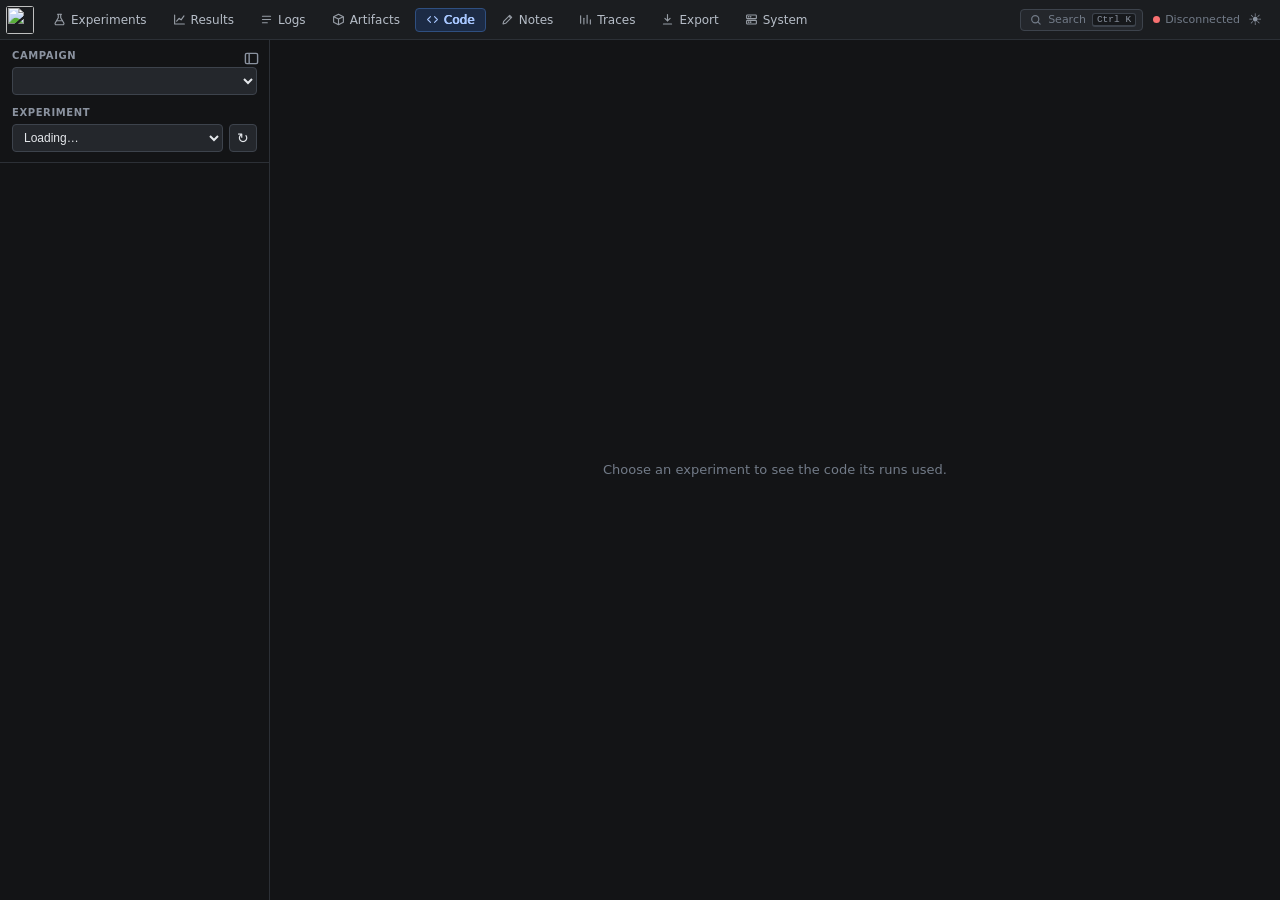
==== commit f3d03fa7: "More fixes" ====
--- a/mlsweep/webui/code.html
+++ b/mlsweep/webui/code.html
@@ -33,17 +33,6 @@
 select { min-width: 0; padding: 5px 7px; border: 1px solid var(--border-input); border-radius: 4px; font-size: 12px; background: var(--btn-bg); color: var(--text); }
 #sidebar select { flex: 1; }
 select:focus, input:focus { outline: none; border-color: var(--accent); }
-#job-list { flex: 1; overflow-y: auto; }
-.job-item { padding: 8px 12px; cursor: pointer; border-bottom: 1px solid var(--border); border-left: 2px solid transparent; }
-.job-item:hover { background: var(--btn-hover); }
-.job-item.selected { background: var(--radio-checked-bg); border-left-color: var(--radio-checked-border); }
-.job-item.same { border-left-color: color-mix(in srgb, var(--radio-checked-border) 40%, transparent); }
-.job-item-top { display: flex; align-items: center; gap: 6px; }
-.job-run-id { font-family: monospace; font-size: 11px; color: var(--text-strong); flex: 1; min-width: 0; overflow: hidden; text-overflow: ellipsis; white-space: nowrap; }
-.job-combo { font-size: 10px; color: var(--text-muted); margin-top: 2px; overflow: hidden; text-overflow: ellipsis; white-space: nowrap; }
-.job-list-msg { padding: 20px 12px; color: var(--text-muted); font-size: 12px; text-align: center; line-height: 1.6; }
-.ver-tag { font-family: monospace; font-size: 9.5px; padding: 0 5px; border-radius: 3px; border: 1px solid var(--border-input); color: var(--text-label); flex-shrink: 0; }
-
 /* ── Header ────────────────────────────────────────────────────────────────── */
 #main { flex: 1; display: flex; flex-direction: column; min-width: 0; overflow: hidden; }
 #code-header { background: var(--surface); border-bottom: 1px solid var(--border); flex-shrink: 0; }
@@ -89,9 +78,11 @@
 .prov-section h4 { margin: 0 0 6px; font-size: 10px; font-weight: 700; color: var(--text-dim); text-transform: uppercase; letter-spacing: .06em; }
 .prov-cmd { background: var(--code-bg); border: 1px solid var(--border); border-radius: 4px; padding: 6px 10px; font-family: monospace; font-size: 11.5px; overflow-x: auto; white-space: pre; color: var(--text); }
 
-/* ── Tree and file ─────────────────────────────────────────────────────────── */
+/* ── Tree (in the sidebar) and file ─────────────────────────────────────────────────────────── */
 #code-inner { flex: 1; display: flex; min-height: 0; }
-#tree-pane { flex: 0 0 clamp(170px, 22vw, 260px); min-width: 0; border-right: 1px solid var(--border); display: flex; flex-direction: column; background: var(--surface); }
+#tree-pane { flex: 1; min-height: 0; display: flex; flex-direction: column; }
+.hdr-back { font-size: 11px; color: var(--text-muted); background: none; border: 0; padding: 0 2px; cursor: pointer; flex-shrink: 0; }
+.hdr-back:hover { color: var(--accent-text); text-decoration: underline; }
 #tree-head { display: flex; align-items: center; gap: 6px; height: 34px; padding: 0 6px 0 12px; flex-shrink: 0; }
 #tree-title { font-size: 12px; font-weight: 700; color: var(--text-strong); flex: 1; min-width: 0; white-space: nowrap; overflow: hidden; text-overflow: ellipsis; }
 #tree-title .count { font-weight: 500; color: var(--text-muted); font-size: 10px; margin-left: 4px; font-family: ui-monospace, monospace; }
@@ -175,6 +166,7 @@
 </style>
 <script src="chrome.js"></script>
 <script src="dialog.js"></script>
+<script src="viewmenu.js"></script>
 <script src="campaign.js"></script>
 </head>
 <body>
@@ -196,11 +188,15 @@
           <button class="icon-btn" id="refresh-btn" title="Refresh experiments, runs and code">&#8635;</button>
         </div>
       </div>
-      <div class="sb-section">
-        <span class="sb-title">Runs <span class="sb-note" id="runs-note"></span></span>
-      </div>
-    </div>
-    <div id="job-list"><div class="job-list-msg">Loading…</div></div>
+    </div>
+    <div id="tree-pane" style="display:none">
+      <div id="tree-head">
+        <span id="tree-title">Files</span>
+        <button type="button" class="ghost-btn" id="tree-collapse" title="Collapse all folders"><svg viewBox="0 0 16 16" fill="none" stroke="currentColor" stroke-width="1.5" stroke-linecap="round" stroke-linejoin="round"><path d="M4.5 2.5 8 6l3.5-3.5M4.5 13.5 8 10l3.5 3.5"/></svg></button>
+      </div>
+      <input id="tree-filter" placeholder="Filter files" autocomplete="off" spellcheck="false">
+      <div id="file-tree"></div>
+    </div>
   </div>
 
   <div id="main">
@@ -240,14 +236,6 @@
       <div id="details"></div>
     </div>
     <div id="code-inner" style="display:none">
-      <div id="tree-pane">
-        <div id="tree-head">
-          <span id="tree-title">Files</span>
-          <button type="button" class="ghost-btn" id="tree-collapse" title="Collapse all folders"><svg viewBox="0 0 16 16" fill="none" stroke="currentColor" stroke-width="1.5" stroke-linecap="round" stroke-linejoin="round"><path d="M4.5 2.5 8 6l3.5-3.5M4.5 13.5 8 10l3.5 3.5"/></svg></button>
-        </div>
-        <input id="tree-filter" placeholder="Filter files" autocomplete="off" spellcheck="false">
-        <div id="file-tree"></div>
-      </div>
       <div id="viewer">
         <div id="path-bar">
           <span id="crumbs"></span>
